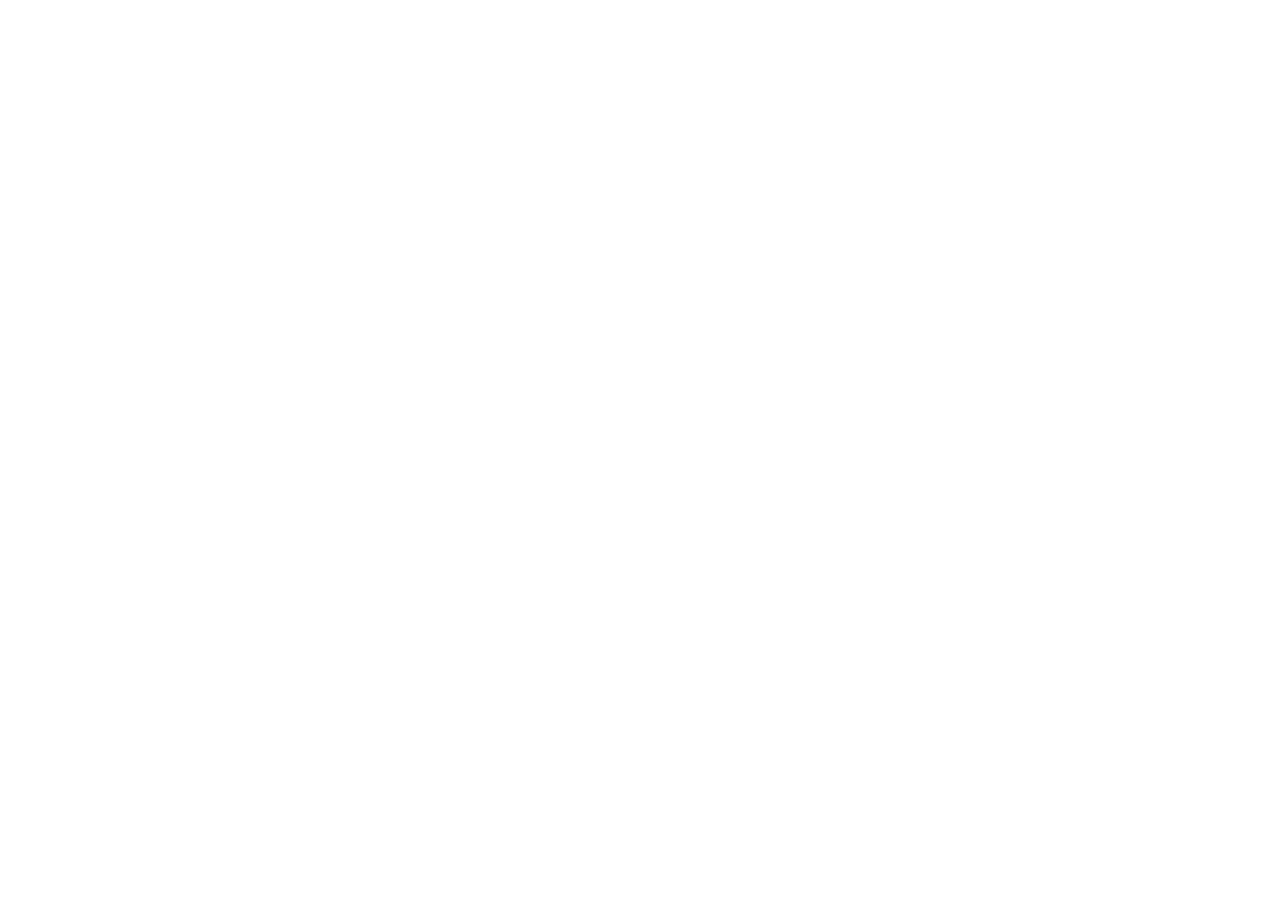
==== index.html @ 3b1d94d1 "primeiro commit do HTML" ====
<!DOCTYPE html>
<html lang="en">
<head>
    <meta charset="UTF-8">
    <meta name="viewport" content="width=device-width, initial-scale=1.0">
    <title>Feedback</title>
</head>
<body>
    
</body>
</html>
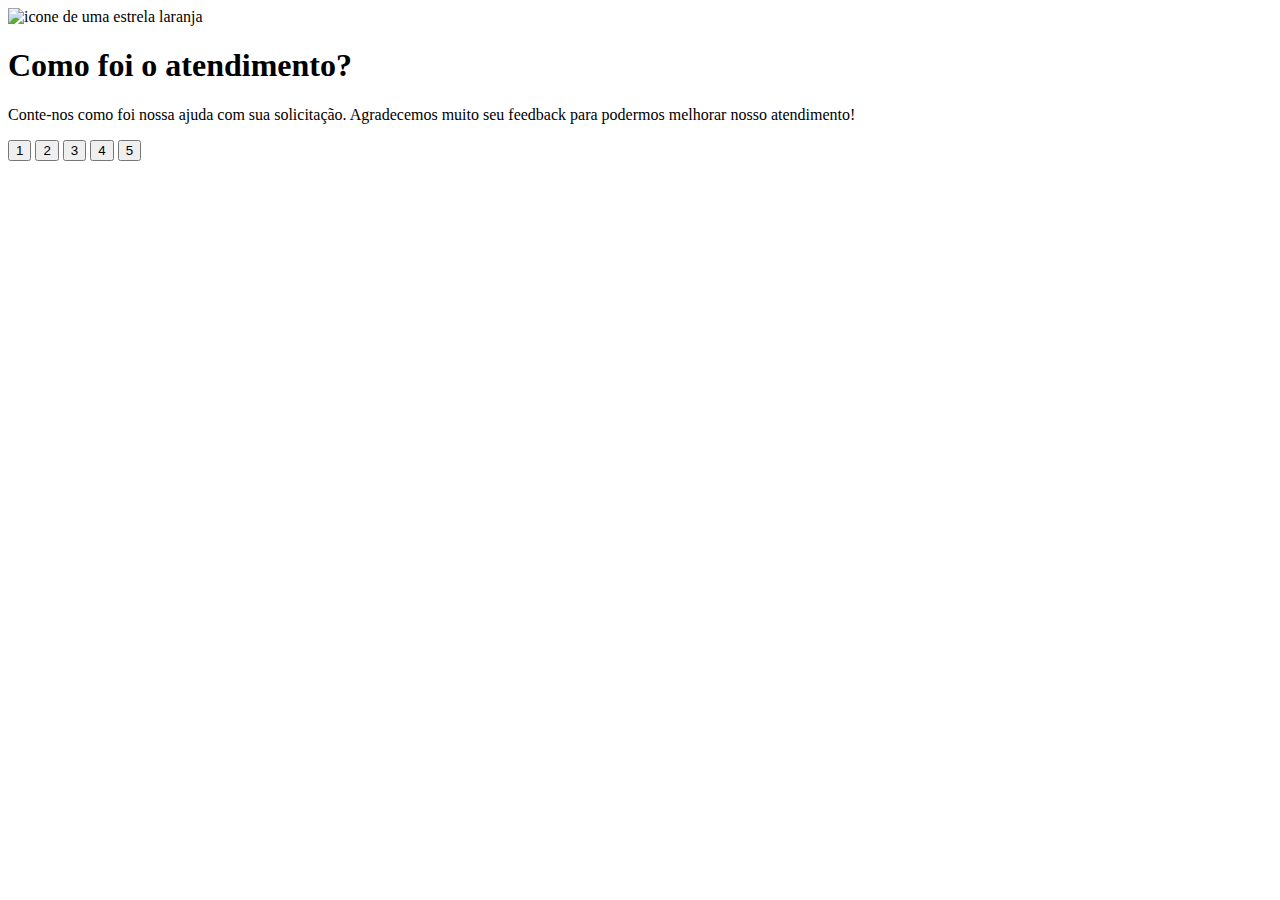
==== commit 9fa99a94: "segundo commit do HTML" ====
--- a/index.html
+++ b/index.html
@@ -6,6 +6,21 @@
     <title>Feedback</title>
 </head>
 <body>
+    <div class="card">
+       <div>
+            <img src="/images/icon-star.svg" alt="icone de uma estrela laranja">
+       </div>
+
+       <h1>Como foi o atendimento?</h1>
+
+       <p>Conte-nos como foi nossa ajuda com sua solicitação. Agradecemos muito seu feedback para podermos melhorar nosso atendimento!</p>
+
+       <button>1</button>
+       <button>2</button>
+       <button>3</button>
+       <button>4</button>
+       <button>5</button>
+    </div>
     
 </body>
 </html>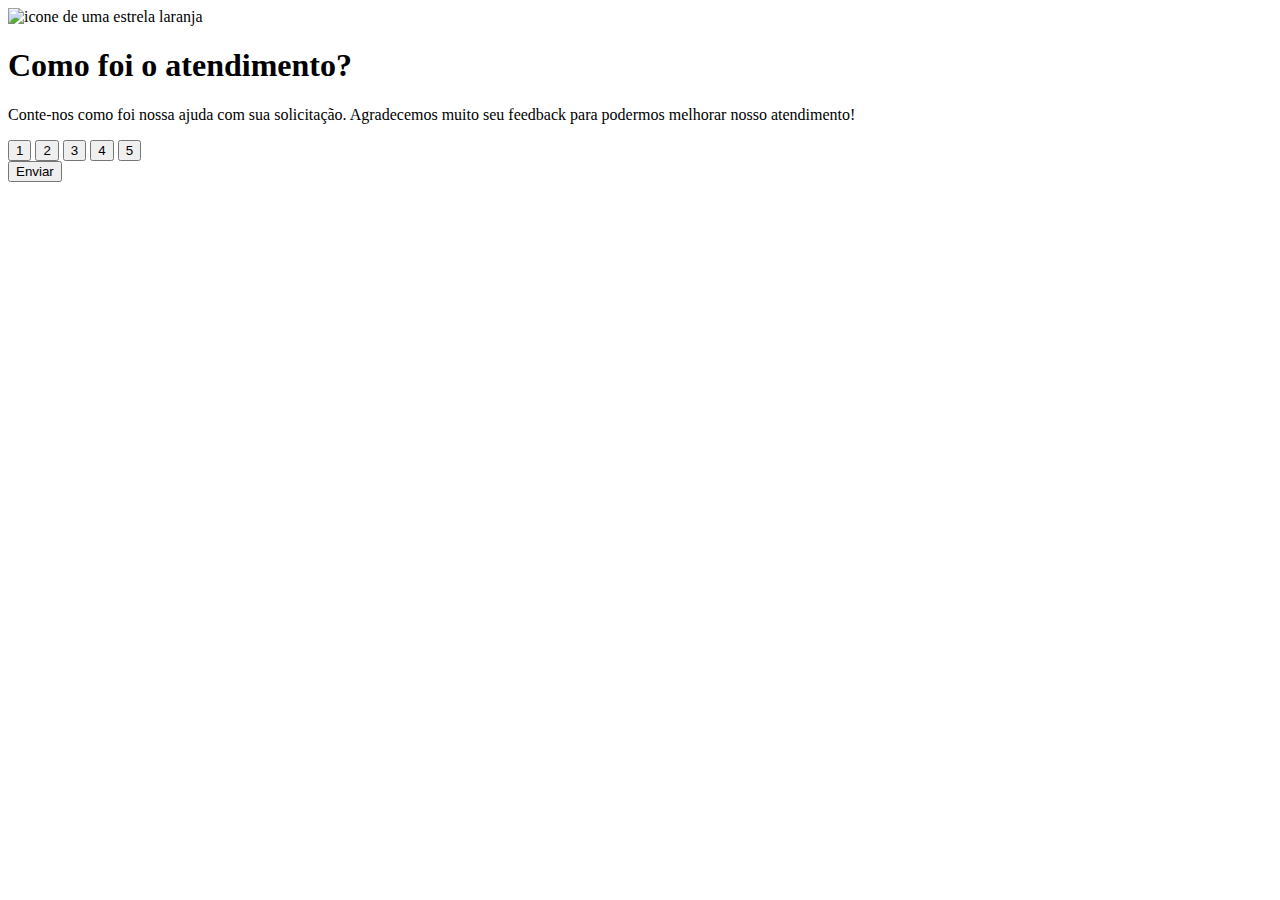
==== commit b2458d06: "terceiro commit do HTML" ====
--- a/index.html
+++ b/index.html
@@ -7,7 +7,7 @@
 </head>
 <body>
     <div class="card">
-       <div>
+       <div class="estrela">
             <img src="/images/icon-star.svg" alt="icone de uma estrela laranja">
        </div>
 
@@ -15,11 +15,15 @@
 
        <p>Conte-nos como foi nossa ajuda com sua solicitação. Agradecemos muito seu feedback para podermos melhorar nosso atendimento!</p>
 
-       <button>1</button>
-       <button>2</button>
-       <button>3</button>
-       <button>4</button>
-       <button>5</button>
+       <div class="notas">
+            <button>1</button>
+            <button>2</button>
+            <button>3</button>
+            <button>4</button>
+            <button>5</button>
+       </div>
+
+       <button>Enviar</button>
     </div>
     
 </body>
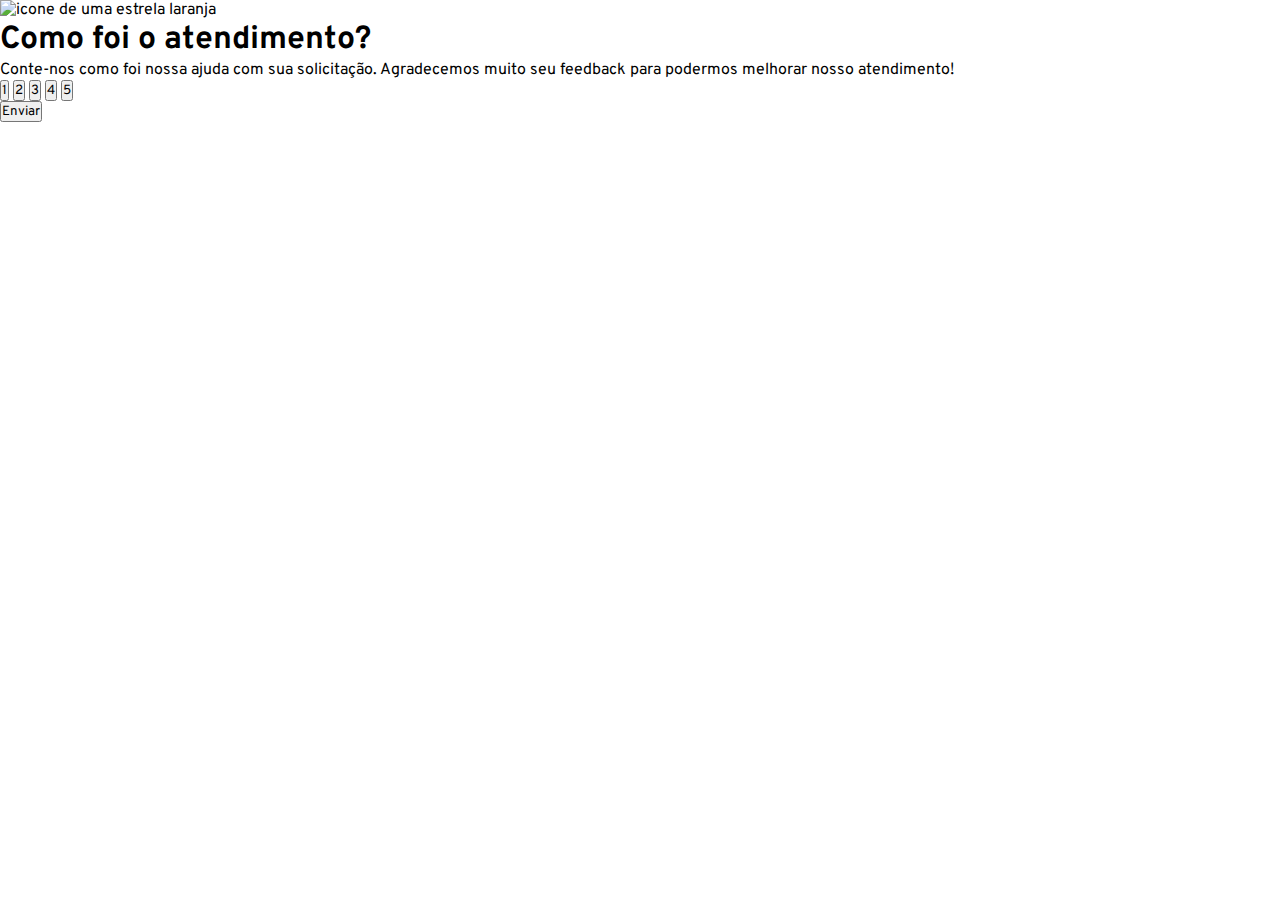
==== commit 45e00abe: "quarto commit do HTML e primeiro commit do CSS" ====
--- a/index.html
+++ b/index.html
@@ -3,6 +3,10 @@
 <head>
     <meta charset="UTF-8">
     <meta name="viewport" content="width=device-width, initial-scale=1.0">
+    <link rel="stylesheet" href="style.css">
+    <link rel="preconnect" href="https://fonts.googleapis.com">
+    <link rel="preconnect" href="https://fonts.gstatic.com" crossorigin>
+    <link href="https://fonts.googleapis.com/css2?family=Overpass:ital,wght@0,100..900;1,100..900&display=swap" rel="stylesheet">
     <title>Feedback</title>
 </head>
 <body>
--- a/style.css
+++ b/style.css
@@ -0,0 +1,7 @@
+* {
+    margin: 0;
+    padding: 0;
+    box-sizing: border-box;
+    font-family: "Overpass", sans-serif;
+}
+
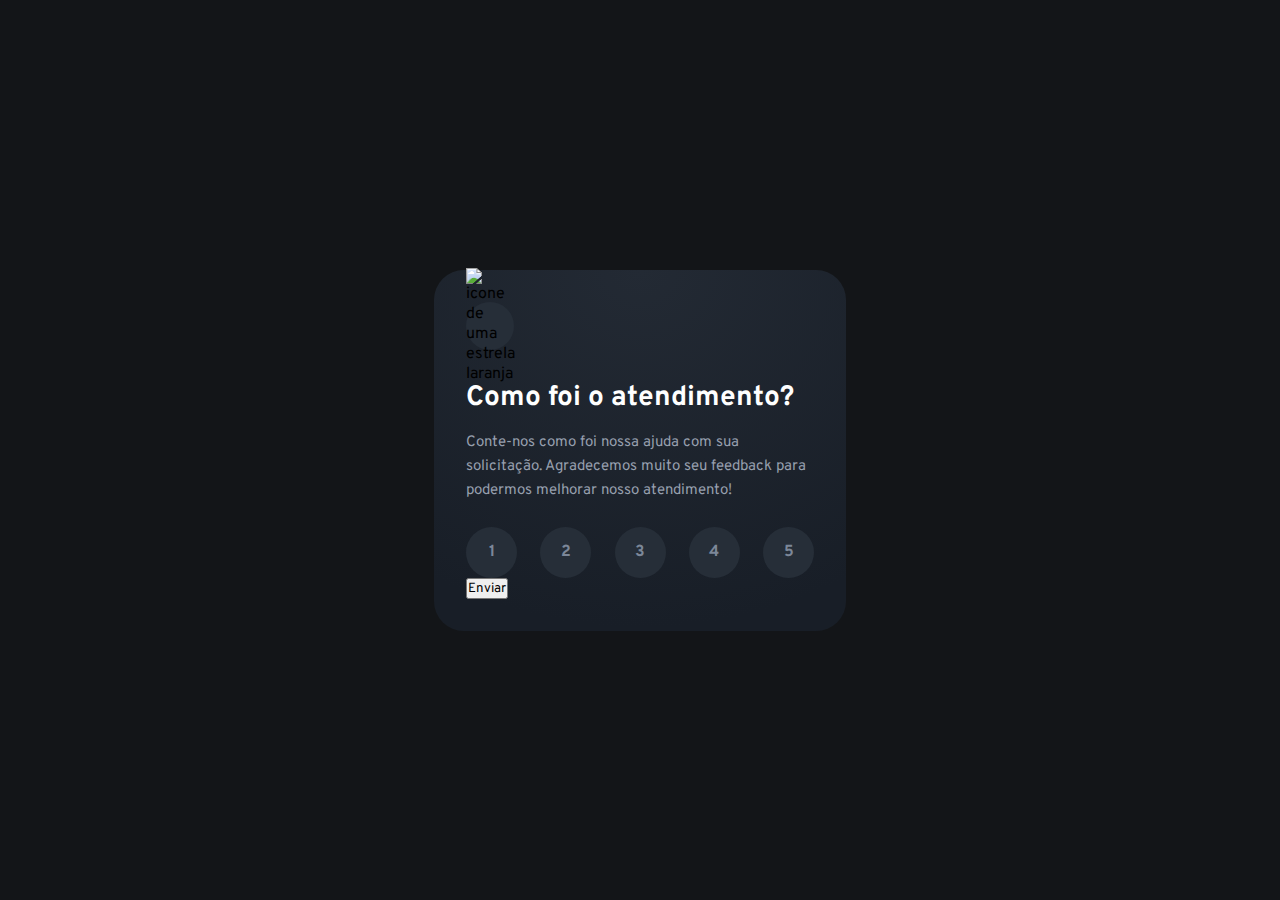
==== commit 2403c296: "quinto commit do CSS" ====
--- a/index.html
+++ b/index.html
@@ -19,7 +19,7 @@
 
        <p>Conte-nos como foi nossa ajuda com sua solicitação. Agradecemos muito seu feedback para podermos melhorar nosso atendimento!</p>
 
-       <div class="notas">
+       <div class="botoes">
             <button>1</button>
             <button>2</button>
             <button>3</button>
--- a/style.css
+++ b/style.css
@@ -3,5 +3,80 @@
     padding: 0;
     box-sizing: border-box;
     font-family: "Overpass", sans-serif;
+    -webkit-font-smoothing: antialiased;
 }
 
+:root {
+    --dark-blue: #262e38;
+    --light-grey: #969FAD;
+    --medium-grey: #7C8798;
+    --orange: #FC7614;
+    --white: #FFF;
+    --very-dark-blue: #131518;
+    --black-gradient: radial-gradient(98.96% 98.96% at 50% 0%, #232A34 0%, #181e27 100%);
+}
+
+body {
+    background-color: var(--very-dark-blue);
+    height: 100svh;
+
+        display: flex;
+        justify-content: center;
+        align-items: center;
+}
+
+.card {
+    background: var(--black-gradient);
+    max-width: 412px;
+    padding: 32px;
+    border-radius: 30px;
+}
+
+.estrela {
+    background-color: var(--dark-blue);
+    width: 48px;
+    height: 48px;
+
+    display: flex;
+    justify-content: center;
+    align-items: center;
+
+    border-radius: 50%;
+
+    margin-bottom: 30px;
+}
+
+.card h1 {
+    color: var(--white);
+    font-size: 28px;
+    margin-bottom: 15px;
+
+}
+
+.card p {
+    color: var(--light-grey);
+    font-size: 15px;
+    line-height: 24px;
+    margin-bottom: 24px;
+}
+
+.botoes {
+    display: flex;
+    justify-content: space-between;
+}
+
+.botoes button {
+    width: 51px;
+    height: 51px;
+    font-size: 16px;
+    font-weight: 700;
+    line-height: 24px;
+    border-radius: 50%;
+    border: none;
+    color: var(--medium-grey);
+    background-color: var(--dark-blue);
+}
+
+.botoes button:hover {
+    
+} 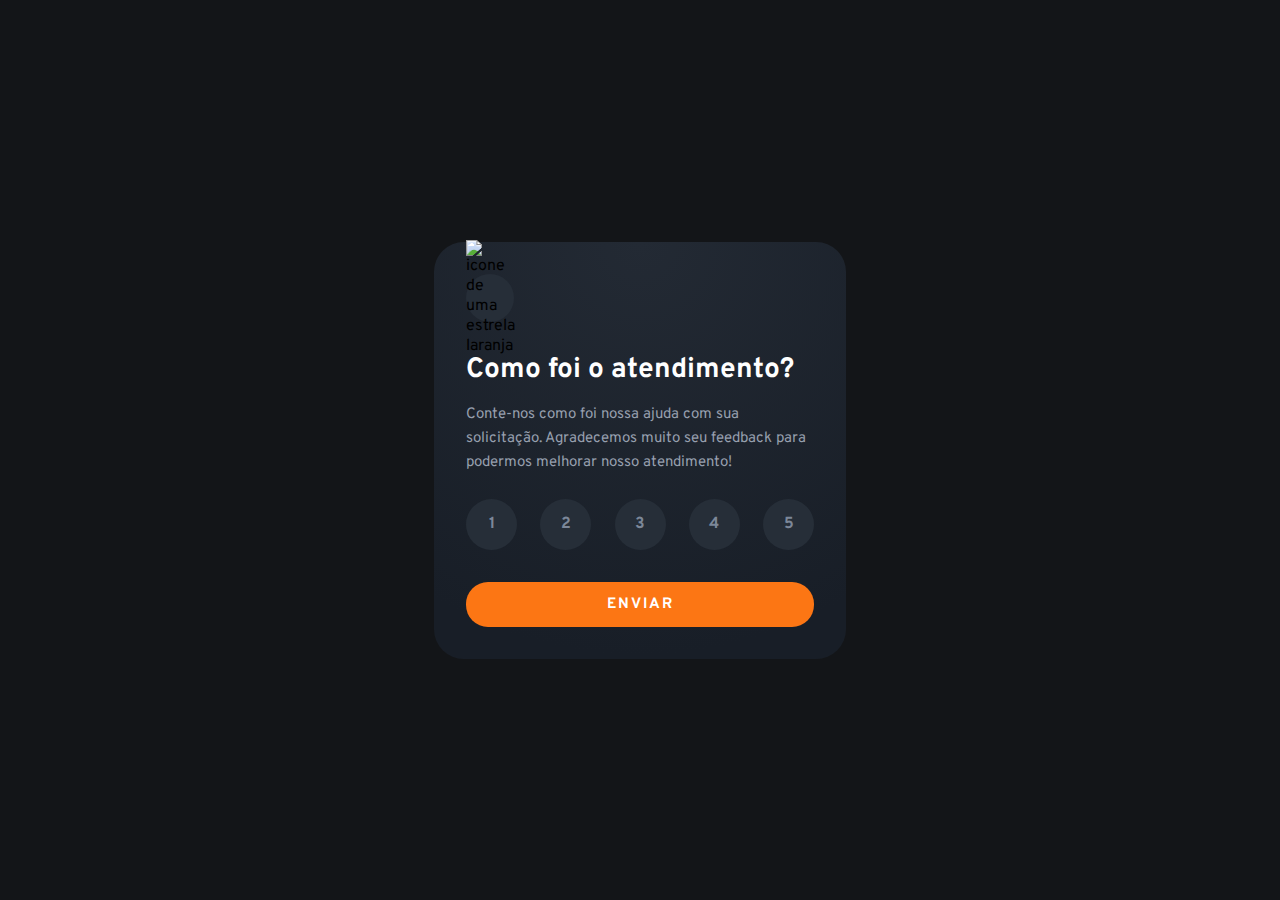
==== commit 98010e16: "sétimo commit do CSS" ====
--- a/index.html
+++ b/index.html
@@ -27,7 +27,7 @@
             <button>5</button>
        </div>
 
-       <button>Enviar</button>
+       <a href="">Enviar</a>
     </div>
     
 </body>
--- a/style.css
+++ b/style.css
@@ -63,6 +63,7 @@
 .botoes {
     display: flex;
     justify-content: space-between;
+    margin-bottom: 32px;
 }
 
 .botoes button {
@@ -75,8 +76,42 @@
     border: none;
     color: var(--medium-grey);
     background-color: var(--dark-blue);
+
+    transition: all ease-in-out 0.3s;
 }
 
 .botoes button:hover {
-    
-} +    color: var(--white);
+    background-color: var(--orange);
+    cursor: pointer;
+} 
+
+.botoes button:focus {
+    color: var(--white);
+    background-color: var(--light-grey);
+}
+
+.card > a {
+    display: block;
+    width: 100%;
+    padding: 13px;
+    background-color: var(--orange);
+    border: none;
+    border-radius: 22px;
+
+    font-size: 15px;
+    font-weight: 700;
+    text-transform: uppercase;
+    letter-spacing: 2px;
+    color: var(--white);
+    text-align: center;
+    text-decoration: none;
+
+    transition: all ease-in-out 0.3s;
+}
+
+.card > a:hover {
+    color: var(--orange);
+    background-color: var(--white);
+    cursor: pointer;
+}